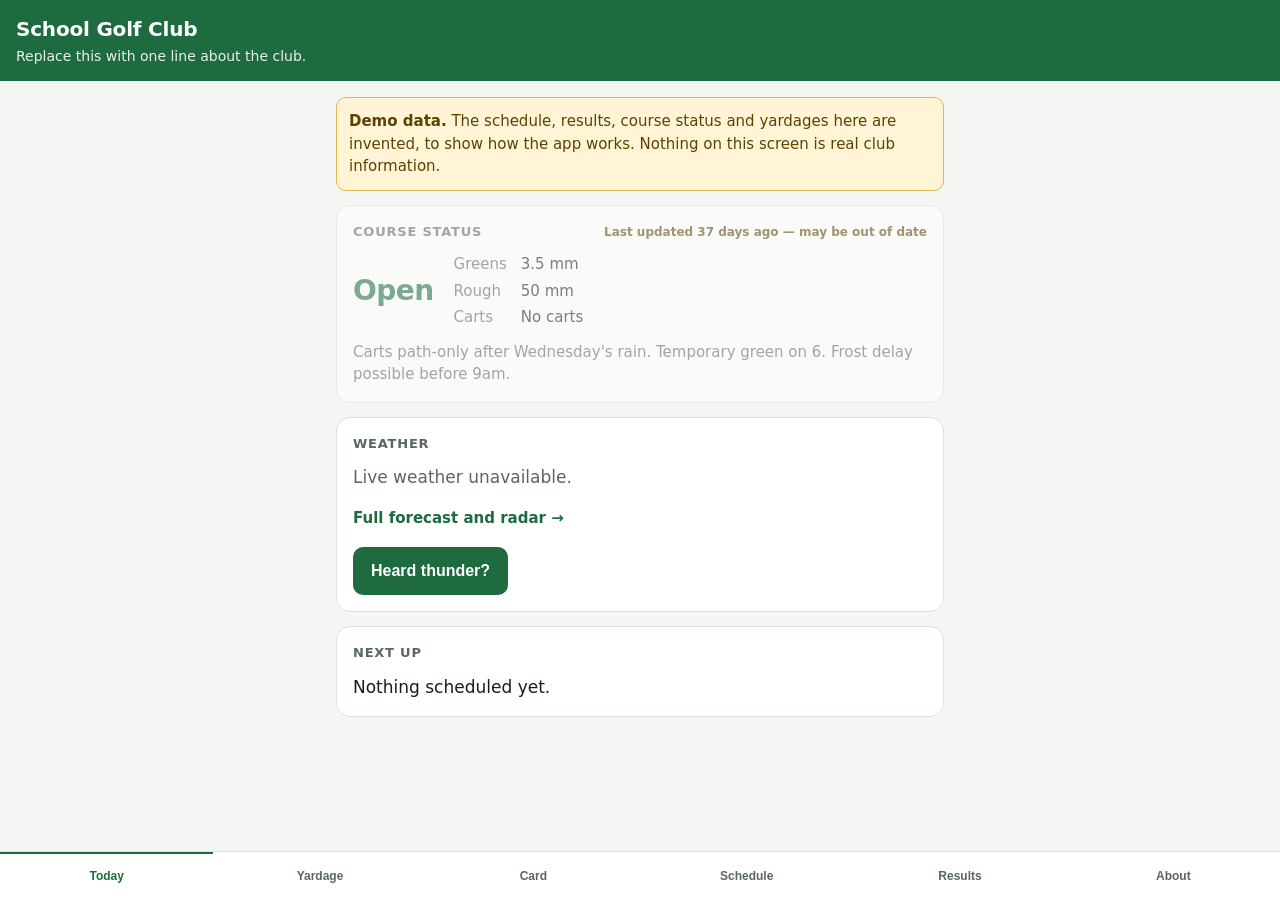
==== index.html @ f20c313f "first commit" ====
<!doctype html>
<html lang="en">
<head>
<meta charset="utf-8">
<meta name="viewport" content="width=device-width, initial-scale=1, viewport-fit=cover">
<title>School Golf Club</title>
<meta name="theme-color" content="#1d6b3f">
<link rel="manifest" href="manifest.webmanifest">
<link rel="apple-touch-icon" href="icons/icon-192.png">
<meta name="apple-mobile-web-app-capable" content="yes">
<meta name="apple-mobile-web-app-status-bar-style" content="black-translucent">
<link rel="stylesheet" href="app.css">
<link rel="stylesheet" href="map.css">
</head>
<body>

<header class="topbar">
  <h1 id="clubName">Golf Club</h1>
  <p id="tagline"></p>
</header>

<main>
  <!-- Sits above every tab while club.json has "demo": true. -->
  <div class="banner hidden" id="demoBanner">
    <strong>Demo data.</strong> The schedule, results, course status and
    yardages here are invented, to show how the app works. Nothing on this
    screen is real club information.
  </div>

  <!-- ───────── Today ───────── -->
  <section class="view" id="view-today">
    <div class="card" id="statusCard">
      <div class="card-head">
        <h2>Course status</h2>
        <span class="stamp" id="statusStamp"></span>
      </div>
      <div class="status-grid">
        <div class="status-big" id="statusOpen">—</div>
        <dl class="kv">
          <dt>Greens</dt><dd id="greenHeight">—</dd>
          <dt>Rough</dt><dd id="roughHeight">—</dd>
          <dt>Carts</dt><dd id="cartsAllowed">—</dd>
        </dl>
      </div>
      <p class="note" id="statusNotes"></p>
    </div>

    <div class="card" id="weatherCard">
      <div class="card-head">
        <h2>Weather</h2>
        <span class="stamp" id="weatherStamp"></span>
      </div>
      <div id="weatherBody" class="loading">Loading forecast…</div>

      <!-- Thunder can be audible long before a forecast says "storm", so this
           is always available rather than only when the API reports one. -->
      <button class="btn-small btn-thunder" id="btnThunder">Heard thunder?</button>

      <div class="alert hidden" id="stormAlert">
        <strong>Thunderstorm risk.</strong>
        <p class="alert-p">
          Stop play. Get inside a building or a hard-topped vehicle. Put the
          clubs down — they are metal.
        </p>
        <p class="alert-p">
          <strong>Not safe:</strong> golf carts, course shelters, trees, open
          ground, water, metal fences.
        </p>

        <div class="thunder">
          <div class="thunder-clock" id="thunderClock">
            Wait 30 minutes from the last thunder.
          </div>
          <button class="btn-small" id="btnThunderAgain">Heard it again — restart</button>
        </div>

        <p class="alert-p alert-fine">
          Any new thunder or lightning restarts the 30 minutes. Standard school
          policy is to suspend play when lightning is within 10 miles and to
          wait a full 30 minutes after the last one.
        </p>
      </div>
    </div>

    <div class="card">
      <div class="card-head"><h2>Next up</h2></div>
      <div id="nextEvent" class="loading">Loading…</div>
    </div>
  </section>

  <!-- ───────── Yardage ───────── -->
  <section class="view hidden" id="view-yardage">
    <!-- Shown instead of the live feature while features.yardage is "preview":
         says what is coming, shows no numbers. -->
    <div class="card hidden" id="yardagePreviewCard">
      <div class="card-head">
        <h2>Distance to green</h2>
        <span class="stamp">Not ready yet</span>
      </div>
      <p class="preview-lead">
        How far you are from the front, center and back of the green on every
        hole, with a map showing where you are standing.
      </p>
      <ul class="preview-list">
        <li>Works with no signal — GPS comes from satellites, not the network.</li>
        <li>Your location stays on your phone. Nothing is sent anywhere.</li>
        <li>Distance only, so it stays legal for tournament play.</li>
      </ul>
      <p class="note">
        This switches on once the home course has been measured, hole by hole.
        Until then it shows no yardages at all — a number that is wrong is
        worse than no number, because you would club off it.
      </p>
    </div>

    <div class="banner hidden" id="unmappedBanner">
      <strong>Course not mapped yet.</strong> The layout below is
      <b id="exampleCourseName">an example course</b> — a real one, standing in
      so the map and the distances can be seen working on real holes. The marker
      is an example ball, not where you are. Walk your own course with
      <a href="tools/map-course.html">the mapping tool</a>, then paste the result
      into <code>data/course.json</code>.
      <span class="credit" id="courseCredit"></span>
    </div>

    <div class="card gps-card">
      <div class="card-head">
        <h2>Distance to green</h2>
        <button class="btn-small" id="btnLocate">Locate me</button>
      </div>

      <div class="hole-pick">
        <button class="btn-small" id="holePrev" aria-label="Previous hole">‹</button>
        <div class="hole-label">
          <span id="holeNum">—</span>
          <small id="holeMeta"></small>
        </div>
        <button class="btn-small" id="holeNext" aria-label="Next hole">›</button>
      </div>

      <div class="yardages">
        <div class="yd"><span class="yd-num" id="ydBack">—</span><span class="yd-tag">Back</span></div>
        <div class="yd yd-main"><span class="yd-num" id="ydCenter">—</span><span class="yd-tag">Center</span></div>
        <div class="yd"><span class="yd-num" id="ydFront">—</span><span class="yd-tag">Front</span></div>
      </div>

      <p class="accuracy" id="accuracy">Tap “Locate me” to start.</p>

      <!-- Why the big number is large: you are on the course, but not on the
           hole being shown. -->
      <p class="accuracy hole-hint hidden" id="holeHint"></p>

      <!-- Local knowledge for this hole, from data/course.json. -->
      <p class="hole-note hidden" id="holeNote"></p>
      <p class="note rules-note">
        Distance only — no slope or club advice, so this stays conforming under
        Rule 4.3a for tournament play.
      </p>
    </div>

    <div class="card" id="mapCard">
      <div class="card-head">
        <h2>Where you are</h2>
        <button class="btn-small" id="btnMapView" aria-pressed="false">Whole course</button>
      </div>

      <svg class="map" id="holeMap" viewBox="0 0 320 400" role="img"
           aria-label="Course map"></svg>

      <div class="legend">
        <span><i class="swatch tee"></i>Tee</span>
        <span><i class="swatch pin"></i>Green</span>
        <span><i class="swatch sand"></i>Sand</span>
        <span><i class="swatch me"></i>You</span>
      </div>

      <p class="note" id="mapNote"></p>
    </div>
  </section>

  <!-- ───────── Card ───────── -->
  <section class="view hidden" id="view-card">
    <div id="cardBody"></div>
  </section>

  <!-- ───────── Schedule ───────── -->
  <section class="view hidden" id="view-schedule">
    <div id="scheduleList" class="loading">Loading…</div>
  </section>

  <!-- ───────── Results ───────── -->
  <section class="view hidden" id="view-results">
    <!-- Shown instead of the live list while features.results is "preview". -->
    <div class="card hidden" id="resultsPreviewCard">
      <div class="card-head">
        <h2>Match results</h2>
        <span class="stamp">Not ready yet</span>
      </div>
      <p class="preview-lead">
        How the team did in every match this season, posted after each one is
        played.
      </p>
      <ul class="preview-list">
        <li>Put up by the coach after the match — not live scoring during play.</li>
        <li>A season list, with the detail of each match behind it.</li>
      </ul>
      <p class="note">
        This switches on once the scoring format is settled and the first match
        has been played.
      </p>
    </div>

    <div id="resultsList" class="loading">Loading…</div>
  </section>

  <!-- ───────── About ───────── -->
  <section class="view hidden" id="view-about">
    <div class="card">
      <div class="card-head"><h2>About the club</h2></div>
      <div id="aboutText"></div>
    </div>
    <div class="card">
      <div class="card-head"><h2>Contacts</h2></div>
      <dl class="kv" id="contactList"></dl>
    </div>
    <div class="card" id="photoCard">
      <div class="card-head"><h2>Photos</h2></div>
      <div class="photos" id="photoGrid"></div>
    </div>
  </section>
</main>

<nav class="tabbar" role="tablist">
  <button class="tab active" data-view="today"    role="tab">Today</button>
  <button class="tab"        data-view="yardage"  role="tab">Yardage</button>
  <button class="tab"        data-view="card"     role="tab">Card</button>
  <button class="tab"        data-view="schedule" role="tab">Schedule</button>
  <button class="tab"        data-view="results"  role="tab">Results</button>
  <button class="tab"        data-view="about"    role="tab">About</button>
</nav>

<script src="map.js"></script>
<script src="card.js"></script>
<script src="app.js"></script>
</body>
</html>
---- app.css ----
/* Designed for use outdoors: strong contrast, large type, big tap targets. */

:root {
  --green:      #1d6b3f;
  --green-dark: #14512f;
  --bg:         #f4f6f3;
  --surface:    #ffffff;
  --text:       #16201a;
  --text-dim:   #5a6760;
  --line:       #dbe2dc;
  --warn-bg:    #fff4d6;
  --warn-line:  #e0b84a;
  --warn-text:  #5c4300;
  --alert-bg:   #ffe5e2;
  --alert-line: #d9544a;
  --alert-text: #7a1c15;
  --tap: 48px;
}

@media (prefers-color-scheme: dark) {
  :root:not([data-theme="light"]) {
    --green:      #4bbd7a;
    --green-dark: #2f9159;
    --bg:         #11150f;
    --surface:    #1b211c;
    --text:       #eaf0ea;
    --text-dim:   #9aa79f;
    --line:       #2e382f;
    --warn-bg:    #3a2f0d;
    --warn-line:  #8a6f1f;
    --warn-text:  #f0dca0;
    --alert-bg:   #3d1512;
    --alert-line: #b8463c;
    --alert-text: #ffcdc7;
  }
}

* { box-sizing: border-box; }

body {
  margin: 0;
  background: var(--bg);
  color: var(--text);
  font: 17px/1.5 -apple-system, BlinkMacSystemFont, "Segoe UI", system-ui, sans-serif;
  -webkit-text-size-adjust: 100%;
  padding-bottom: calc(var(--tap) + 32px + env(safe-area-inset-bottom));
}

.hidden { display: none !important; }
.loading { color: var(--text-dim); padding: 4px 0; }

/* ── Header ── */
.topbar {
  background: var(--green);
  color: #fff;
  padding: calc(14px + env(safe-area-inset-top)) 16px 14px;
}
.topbar h1 { margin: 0; font-size: 1.25rem; letter-spacing: -0.01em; }
.topbar p  { margin: 2px 0 0; font-size: 0.875rem; opacity: 0.9; }

main { padding: 16px; max-width: 640px; margin: 0 auto; }

/* ── Cards ── */
.card {
  background: var(--surface);
  border: 1px solid var(--line);
  border-radius: 14px;
  padding: 16px;
  margin-bottom: 14px;
}
.card-head {
  display: flex; align-items: baseline; justify-content: space-between;
  gap: 4px 12px; margin-bottom: 12px; flex-wrap: wrap;
}
.card-head h2 {
  margin: 0; font-size: 0.8125rem; font-weight: 700;
  text-transform: uppercase; letter-spacing: 0.06em; color: var(--text-dim);
}
/* The header must never squeeze; a long "last updated" note wraps below it. */
.card-head h2 { flex: 0 0 auto; }
.stamp { font-size: 0.75rem; color: var(--text-dim); margin-left: auto; }

/* A status panel nobody has refreshed is worse than none — fade it. */
.card.stale { opacity: 0.55; }
.card.stale .stamp { color: var(--warn-text); font-weight: 600; }

/* ── Course status ── */
.status-grid { display: flex; align-items: center; gap: 20px; flex-wrap: wrap; }
.status-big { font-size: 1.75rem; font-weight: 700; letter-spacing: -0.02em; }
.status-big.open   { color: var(--green); }
.status-big.closed { color: var(--alert-line); }

dl.kv { display: grid; grid-template-columns: auto 1fr; gap: 4px 14px; margin: 0; font-size: 0.9375rem; }
dl.kv dt { color: var(--text-dim); }
dl.kv dd { margin: 0; font-variant-numeric: tabular-nums; }

.note { margin: 12px 0 0; font-size: 0.9375rem; color: var(--text-dim); }
.hole-note {
  margin: 12px 0 0; padding: 10px 12px;
  background: var(--bg); border-radius: 10px;
  font-size: 0.9375rem; line-height: 1.45;
}
.lineup-head {
  margin-top: 10px; font-weight: 600; color: var(--text);
}
.rules-note { font-size: 0.8125rem; border-top: 1px solid var(--line); padding-top: 10px; }

/* ── Weather ── */
.wx-now { display: flex; align-items: baseline; gap: 10px; flex-wrap: wrap; margin-bottom: 10px; }
.wx-temp { font-size: 2rem; font-weight: 700; letter-spacing: -0.02em; }
.wx-desc { color: var(--text-dim); }
.wx-row { display: flex; gap: 18px; flex-wrap: wrap; font-size: 0.9375rem; }
.wx-row + .wx-row { margin-top: 6px; }
.wx-row span { font-variant-numeric: tabular-nums; }
.wx-row b { font-weight: 600; }

.wx-fail { color: var(--text-dim); }
.wx-link {
  display: inline-block; margin-top: 10px; padding: 6px 0;
  color: var(--green); font-weight: 600; font-size: 0.9375rem;
  text-decoration: none;
}
.wx-link:hover, .wx-link:focus { text-decoration: underline; }

.alert, .banner {
  border-radius: 10px; padding: 12px; font-size: 0.9375rem; margin-top: 12px;
}
.alert  { background: var(--alert-bg); border: 1px solid var(--alert-line); color: var(--alert-text); }
.banner { background: var(--warn-bg);  border: 1px solid var(--warn-line);  color: var(--warn-text); margin: 0 0 14px; }
.banner a { color: inherit; }
.banner code { font-size: 0.875em; }

/* ── Yardage: preview placeholder ── */
.preview-lead { margin: 0 0 12px; }
.preview-list { margin: 0; padding-left: 20px; font-size: 0.9375rem; color: var(--text-dim); }
.preview-list li { margin-bottom: 6px; }
.preview-list li:last-child { margin-bottom: 0; }

/* ── Yardage ── */
.hole-pick { display: flex; align-items: center; justify-content: space-between; gap: 12px; margin-bottom: 18px; }
.hole-label { text-align: center; flex: 1; }
.hole-label span { display: block; font-size: 1.375rem; font-weight: 700; }
.hole-label small { color: var(--text-dim); font-size: 0.875rem; }

.yardages { display: flex; align-items: flex-end; justify-content: space-around; gap: 8px; }
.yd { text-align: center; flex: 1; }
.yd-num { display: block; font-size: 1.75rem; font-weight: 600; font-variant-numeric: tabular-nums; }
.yd-main .yd-num { font-size: 3.25rem; font-weight: 800; color: var(--green); letter-spacing: -0.03em; }
.yd-tag {
  display: block; font-size: 0.75rem; text-transform: uppercase;
  letter-spacing: 0.06em; color: var(--text-dim); margin-top: 2px;
}
.accuracy { margin: 16px 0 0; font-size: 0.875rem; color: var(--text-dim); }
.accuracy.poor { color: var(--warn-text); font-weight: 600; }
.hole-hint { margin-top: 4px; font-weight: 600; color: var(--green-dark); }

/* ── Buttons ── */
.btn-small {
  min-height: var(--tap); min-width: var(--tap);
  padding: 0 18px; font-size: 1rem; font-weight: 600;
  color: #fff; background: var(--green); border: 0; border-radius: 10px;
  cursor: pointer; -webkit-tap-highlight-color: transparent;
}
.btn-small:active { background: var(--green-dark); }

.btn-quiet { background: var(--text-dim); }
.btn-quiet:active { background: var(--text); }

/* ── Lightning ── */
.btn-thunder { margin-top: 12px; }
.alert-p { margin: 8px 0 0; }
.alert-fine { font-size: 0.8125rem; opacity: 0.85; }
.thunder {
  display: flex; align-items: center; gap: 12px; flex-wrap: wrap;
  margin-top: 12px;
}
.thunder-clock {
  font-size: 1.25rem; font-weight: 700; font-variant-numeric: tabular-nums;
  flex: 1 1 160px;
}
.thunder-clock.clear { color: var(--green-dark); font-size: 1rem; }

/* ── Scorecard ── */
.card-totals { display: flex; align-items: center; gap: 20px; flex-wrap: wrap; }
.total-big { font-size: 2rem; font-weight: 700; letter-spacing: -0.02em; }
.total-big small { font-size: 1rem; font-weight: 600; color: var(--text-dim); }
.card-actions { display: flex; gap: 10px; flex-wrap: wrap; margin-top: 14px; }

.hole-row { padding: 10px 0; border-top: 1px solid var(--line); }
.hole-row:first-child { border-top: 0; padding-top: 0; }
.hole-row-top { display: flex; align-items: center; justify-content: space-between; gap: 12px; }
.hole-row-bottom {
  display: flex; align-items: center; gap: 8px; flex-wrap: wrap; margin-top: 8px;
}
.hole-id { font-size: 1.125rem; font-weight: 700; }
.hole-id small { font-size: 0.8125rem; font-weight: 500; color: var(--text-dim); }
.chip-label { font-size: 0.875rem; color: var(--text-dim); }

.step { display: flex; align-items: center; gap: 4px; }
.step-btn {
  min-height: var(--tap); min-width: 44px;
  font-size: 1.25rem; font-weight: 700; line-height: 1;
  color: var(--text); background: var(--bg);
  border: 1px solid var(--line); border-radius: 10px;
  cursor: pointer; -webkit-tap-highlight-color: transparent;
}
.step-btn:active { background: var(--line); }
.step-val {
  min-width: 2ch; text-align: center;
  font-size: 1.125rem; font-weight: 700; font-variant-numeric: tabular-nums;
}
.chip {
  min-height: var(--tap); padding: 0 10px;
  font-size: 0.8125rem; font-weight: 600;
  color: var(--text-dim); background: var(--bg);
  border: 1px solid var(--line); border-radius: 20px;
  cursor: pointer; -webkit-tap-highlight-color: transparent;
}
.chip.on { background: var(--green); border-color: var(--green); color: #fff; }

/* ── Lists ── */
.item {
  background: var(--surface); border: 1px solid var(--line);
  border-radius: 14px; padding: 14px 16px; margin-bottom: 10px;
}
.item-head { display: flex; justify-content: space-between; gap: 12px; align-items: baseline; }
.item-title { font-weight: 650; }
.item-date { font-size: 0.875rem; color: var(--text-dim); white-space: nowrap; font-variant-numeric: tabular-nums; }
.item-sub { font-size: 0.9375rem; color: var(--text-dim); margin-top: 3px; }
.pill {
  display: inline-block; font-size: 0.6875rem; font-weight: 700;
  text-transform: uppercase; letter-spacing: 0.06em;
  padding: 3px 8px; border-radius: 20px; margin-right: 8px;
  background: var(--green); color: #fff;
}
.pill.match { background: var(--green-dark); }
.pill.loss  { background: var(--alert-line); }

table.card-table { width: 100%; border-collapse: collapse; margin-top: 10px; font-size: 0.9375rem; }
table.card-table td { padding: 6px 0; border-top: 1px solid var(--line); }
table.card-table td:last-child { text-align: right; font-variant-numeric: tabular-nums; font-weight: 600; }
table.card-table tr.dropped { color: var(--text-dim); }
table.card-table tr.dropped td:last-child { font-weight: 400; text-decoration: line-through; }

.photos { display: grid; grid-template-columns: repeat(auto-fill, minmax(140px, 1fr)); gap: 10px; }
.photos figure { margin: 0; }
.photos img { width: 100%; border-radius: 10px; display: block; }
.photos figcaption { font-size: 0.8125rem; color: var(--text-dim); margin-top: 4px; }

/* ── Tab bar ── */
.tabbar {
  position: fixed; bottom: 0; left: 0; right: 0;
  display: flex; background: var(--surface);
  border-top: 1px solid var(--line);
  padding-bottom: env(safe-area-inset-bottom);
  z-index: 10;
}
.tab {
  flex: 1; min-height: var(--tap); padding: 6px 2px;
  border: 0; background: none; color: var(--text-dim);
  font-size: 0.75rem; font-weight: 600; cursor: pointer;
  -webkit-tap-highlight-color: transparent;
}
.tab.active { color: var(--green); box-shadow: inset 0 2px 0 var(--green); }

.credit { display: block; margin-top: 6px; font-size: 0.75rem; opacity: 0.85; }
---- map.css ----
/* Course map styling, shared by the Yardage tab and tools/map-course.html.

   Every colour is a CSS variable defined by the host page, so the map follows
   light and dark mode without any JavaScript. The one exception is the "you"
   marker: it must stay clearly non-green against both themes, so it gets its
   own variable here rather than borrowing one. */

:root {
  --map-me: #e95a46;
  /* Sand has to read as sand in both themes: warm and pale against the green,
     but dimmed in the dark so a hole with ten bunkers does not glow. */
  --map-sand: #e3d6a8;
  --map-sand-edge: #c2b074;
}

@media (prefers-color-scheme: dark) {
  :root:not([data-theme="light"]) {
    --map-me: #ff8068;
    --map-sand: #6b6038;
    --map-sand-edge: #8d7f4c;
  }
}

svg.map {
  width: 100%; height: auto; display: block;
  border-radius: 10px; background: var(--bg); border: 1px solid var(--line);
}

/* An example layout is fenced off visually as well as in words. */
svg.map.example { border-style: dashed; }

.map .fairway { stroke: var(--green); stroke-width: 16; stroke-linecap: round;
                stroke-linejoin: round; fill: none; opacity: 0.15; }
.map .play  { stroke: var(--text-dim); stroke-width: 1.5; fill: none; opacity: 0.5; stroke-dasharray: 5 4; }
/* Round joins soften what the vertex budget leaves behind: a simplified
   outline has corners a real bunker does not. */
.map .bunker { fill: var(--map-sand); stroke: var(--map-sand-edge);
               stroke-width: 0.75; stroke-linejoin: round; }
.map .green { stroke: var(--green); stroke-width: 8; stroke-linecap: round; fill: none; opacity: 0.3; }
.map .tee   { fill: var(--surface); stroke: var(--green); stroke-width: 2.5; }
.map .pin   { fill: var(--green); }
.map .label { fill: var(--text-dim); font: 700 11px -apple-system, system-ui, sans-serif; }
/* Invisible but tappable: 'transparent' takes pointer events where
   'none' would let them straight through to the map behind. */
.map .hole-hit { fill: transparent; cursor: pointer; }

.map .me      { fill: var(--map-me); stroke: var(--surface); stroke-width: 2; }
.map .me-ring { fill: var(--map-me); opacity: 0.15; }
.map .aim     { stroke: var(--map-me); stroke-width: 1.5; opacity: 0.7; stroke-dasharray: 2 3; }
.map .latest  { fill: none; stroke: var(--map-me); stroke-width: 2.5; }

.map .north     { stroke: var(--text-dim); stroke-width: 1.5; opacity: 0.7; }
.map .north-tip { fill: var(--text-dim); opacity: 0.7; }
.map .scale     { stroke: var(--text-dim); stroke-width: 1.5; opacity: 0.7; }
.map .scale-txt { fill: var(--text-dim); font: 10px -apple-system, system-ui, sans-serif; }
.map .empty-txt { fill: var(--text-dim); font: 14px -apple-system, system-ui, sans-serif; }
.map .watermark {
  fill: var(--text-dim); opacity: 0.35;
  font: 700 17px -apple-system, system-ui, sans-serif;
  letter-spacing: 0.04em;
}

.legend {
  display: flex; flex-wrap: wrap; gap: 6px 16px;
  font-size: 0.8125rem; color: var(--text-dim); margin: 10px 0 0;
}
.legend span { display: flex; align-items: center; gap: 6px; }
.swatch { width: 12px; height: 12px; border-radius: 50%; display: inline-block; }
.swatch.tee { background: var(--surface); border: 2px solid var(--green); }
.swatch.pin { background: var(--green); }
.swatch.me  { background: var(--map-me); }
.swatch.sand { background: var(--map-sand); border: 1px solid var(--map-sand-edge); }
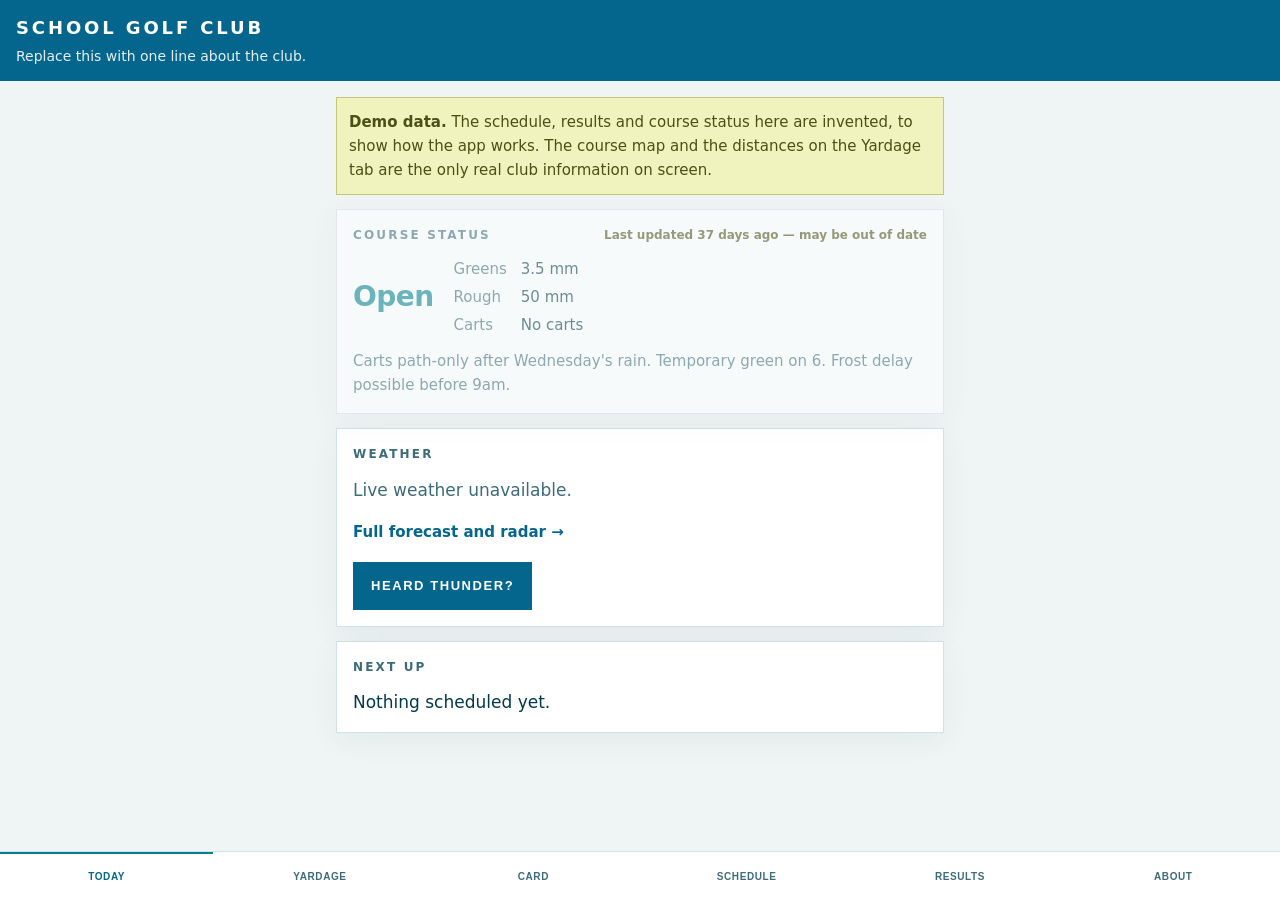
==== commit 331d15c2: "Map the real course: Blair Academy, and forecast for it data/course.json was Pebble Beach standing i" ====
--- a/index.html
+++ b/index.html
@@ -22,9 +22,9 @@
 <main>
   <!-- Sits above every tab while club.json has "demo": true. -->
   <div class="banner hidden" id="demoBanner">
-    <strong>Demo data.</strong> The schedule, results, course status and
-    yardages here are invented, to show how the app works. Nothing on this
-    screen is real club information.
+    <strong>Demo data.</strong> The schedule, results and course status here
+    are invented, to show how the app works. The course map and the distances
+    on the Yardage tab are the only real club information on screen.
   </div>
 
   <!-- ───────── Today ───────── -->
@@ -161,7 +161,13 @@
     <div class="card" id="mapCard">
       <div class="card-head">
         <h2>Where you are</h2>
-        <button class="btn-small" id="btnMapView" aria-pressed="false">Whole course</button>
+        <div class="map-btns">
+          <!-- Only meaningful on a single hole: the course view is north-up
+               already, so this hides itself there. -->
+          <button class="btn-small btn-quiet" id="btnMapRotate"
+                  aria-pressed="false">North up</button>
+          <button class="btn-small" id="btnMapView" aria-pressed="false">Whole course</button>
+        </div>
       </div>
 
       <svg class="map" id="holeMap" viewBox="0 0 320 400" role="img"
@@ -175,6 +181,11 @@
       </div>
 
       <p class="note" id="mapNote"></p>
+
+      <!-- Where the hole coordinates came from. The ODbL asks for the credit
+           to travel with the data, and an example course prints it in the
+           banner instead — which a mapped course never shows. -->
+      <p class="note credit hidden" id="courseSource"></p>
     </div>
   </section>
 
--- a/app.css
+++ b/app.css
@@ -1,37 +1,74 @@
 /* Designed for use outdoors: strong contrast, large type, big tap targets. */
 
 :root {
-  --green:      #1d6b3f;
-  --green-dark: #14512f;
-  --bg:         #f4f6f3;
+  /* Brand, after Leeds Golf Centre: navy and slate on white. --brand carries
+     the interface — header, buttons, chips, the big yardage. --green is NOT
+     the brand any more; it is grass, and only the course map and the "open"
+     status use it. A navy fairway would be unreadable as a golf map, which is
+     the one thing this palette must not cost. */
+  /* Palette: 05668D • 028090 • 00A896 • 02C39A • F0F3BD.
+
+     Roles were assigned by measuring, not by taste. Carrying white text, the
+     five run 6.38 / 4.67 / 2.98 / 2.26 / 1.15 against white — so only the
+     deepest can be the interface colour, the next can accent, the two greens
+     are for the map where they sit under a band at 0.15 opacity, and the
+     cream can only ever be a background. Which is exactly what a caution
+     banner wants: it is the one warm colour here, so it became the banner
+     rather than the page. */
+  --brand:      #05668d;
+  --brand-dark: #044e6b;   /* derived, for :active */
+  --accent:     #028090;
+
+  --green:      #00a896;   /* grass, on the map only */
+  --green-dark: #028090;   /* "Open" as text needs 4.5:1; 00A896 is 2.98 */
+  --bg:         #eff5f4;
   --surface:    #ffffff;
-  --text:       #16201a;
-  --text-dim:   #5a6760;
-  --line:       #dbe2dc;
-  --warn-bg:    #fff4d6;
-  --warn-line:  #e0b84a;
-  --warn-text:  #5c4300;
+  --text:       #04384c;
+  --text-dim:   #3d6b7a;
+  --line:       #d2e1e4;
+  /* Amber stays amber — it means caution and nothing else should — but the
+     yellow is pulled back a little so it sits with navy instead of against
+     it. Contrast measured after: 8.4:1 light, 10.2:1 dark. */
+  --warn-bg:    #f0f3bd;   /* the palette's cream, doing the job it can do */
+  --warn-line:  #c2c873;
+  --warn-text:  #4b5015;
   --alert-bg:   #ffe5e2;
   --alert-line: #d9544a;
   --alert-text: #7a1c15;
+  /* The loss pill is 11px bold on a colour fill, so it needs 4.5:1 like any
+     small text. --alert-line is tuned for borders and large figures and
+     only reaches 3.95:1 under white; this is the same red, darker. */
+  --pill-loss:  #c0392b;
   --tap: 48px;
 }
 
 @media (prefers-color-scheme: dark) {
   :root:not([data-theme="light"]) {
-    --green:      #4bbd7a;
-    --green-dark: #2f9159;
-    --bg:         #11150f;
-    --surface:    #1b211c;
-    --text:       #eaf0ea;
-    --text-dim:   #9aa79f;
-    --line:       #2e382f;
-    --warn-bg:    #3a2f0d;
-    --warn-line:  #8a6f1f;
-    --warn-text:  #f0dca0;
+    /* Navy cannot be a fill on a dark screen, so it lightens — and the text
+       on it comes from --surface, which darkens to match. Same trick as the
+       green it replaces. */
+    /* The palette is a light-mode one, so the dark surfaces are derived from
+       its deepest colour. The order flips: on a dark screen the interface
+       colour has to be a LIGHT fill, so the mint leads and the deep petrol
+       becomes the background it sits on. */
+    --brand:      #02c39a;
+    --brand-dark: #00a896;
+    --accent:     #00a896;
+
+    --green:      #02c39a;
+    --green-dark: #00a896;
+    --bg:         #04242c;
+    --surface:    #083a45;
+    --text:       #e6f4f1;
+    --text-dim:   #9bbfc4;
+    --line:       #11505d;
+    --warn-bg:    #3a3c1e;
+    --warn-line:  #8a8d45;
+    --warn-text:  #f0f3bd;   /* the cream again, as text this time */
     --alert-bg:   #3d1512;
     --alert-line: #b8463c;
     --alert-text: #ffcdc7;
+    --pill-loss:  #b8463c;   /* already 5.28:1 under white */
   }
 }
 
@@ -41,7 +78,7 @@
   margin: 0;
   background: var(--bg);
   color: var(--text);
-  font: 17px/1.5 -apple-system, BlinkMacSystemFont, "Segoe UI", system-ui, sans-serif;
+  font: 17px/1.6 -apple-system, BlinkMacSystemFont, "Segoe UI", system-ui, sans-serif;
   -webkit-text-size-adjust: 100%;
   padding-bottom: calc(var(--tap) + 32px + env(safe-area-inset-bottom));
 }
@@ -51,11 +88,21 @@
 
 /* ── Header ── */
 .topbar {
-  background: var(--green);
-  color: #fff;
+  background: var(--brand);
+  /* Not #fff: see .btn-small. The bar is --brand, which goes LIGHT in dark
+     mode, and white on it would measure 2.37:1. */
+  color: var(--surface);
   padding: calc(14px + env(safe-area-inset-top)) 16px 14px;
 }
-.topbar h1 { margin: 0; font-size: 1.25rem; letter-spacing: -0.01em; }
+/* Their headings are uppercase and tracked wide — 0.2em at display size,
+   0.3em on section titles. That treatment, not the typeface, is what carries
+   the look, which matters because their face (Larsseit) is licensed and this
+   app loads no web font: a font request is one more thing to fail on the
+   back nine. */
+.topbar h1 {
+  margin: 0; font-size: 1.125rem; font-weight: 700;
+  text-transform: uppercase; letter-spacing: 0.16em;
+}
 .topbar p  { margin: 2px 0 0; font-size: 0.875rem; opacity: 0.9; }
 
 main { padding: 16px; max-width: 640px; margin: 0 auto; }
@@ -64,21 +111,29 @@
 .card {
   background: var(--surface);
   border: 1px solid var(--line);
-  border-radius: 14px;
+  border-radius: 0;
   padding: 16px;
   margin-bottom: 14px;
+  /* Their cards float on a wide, almost invisible shadow. Kept alongside the
+     hairline border rather than instead of it: a shadow alone disappears on a
+     phone held in sunlight, which is where this one is read. */
+  box-shadow: 0 7px 28px rgba(21, 47, 79, 0.06);
 }
 .card-head {
   display: flex; align-items: baseline; justify-content: space-between;
   gap: 4px 12px; margin-bottom: 12px; flex-wrap: wrap;
 }
 .card-head h2 {
-  margin: 0; font-size: 0.8125rem; font-weight: 700;
-  text-transform: uppercase; letter-spacing: 0.06em; color: var(--text-dim);
+  margin: 0; font-size: 0.75rem; font-weight: 700;
+  text-transform: uppercase; letter-spacing: 0.18em; color: var(--text-dim);
 }
 /* The header must never squeeze; a long "last updated" note wraps below it. */
 .card-head h2 { flex: 0 0 auto; }
 .stamp { font-size: 0.75rem; color: var(--text-dim); margin-left: auto; }
+.map-btns {
+  display: flex; gap: 8px; margin-left: auto;
+  flex-wrap: wrap; justify-content: flex-end;
+}
 
 /* A status panel nobody has refreshed is worse than none — fade it. */
 .card.stale { opacity: 0.55; }
@@ -87,7 +142,9 @@
 /* ── Course status ── */
 .status-grid { display: flex; align-items: center; gap: 20px; flex-wrap: wrap; }
 .status-big { font-size: 1.75rem; font-weight: 700; letter-spacing: -0.02em; }
-.status-big.open   { color: var(--green); }
+/* --green is the map's grass and is only 2.98:1 as text. The darker one is
+   4.67:1, which this needs: it is a word, not a fairway. */
+.status-big.open   { color: var(--green-dark); }
 .status-big.closed { color: var(--alert-line); }
 
 dl.kv { display: grid; grid-template-columns: auto 1fr; gap: 4px 14px; margin: 0; font-size: 0.9375rem; }
@@ -97,7 +154,7 @@
 .note { margin: 12px 0 0; font-size: 0.9375rem; color: var(--text-dim); }
 .hole-note {
   margin: 12px 0 0; padding: 10px 12px;
-  background: var(--bg); border-radius: 10px;
+  background: var(--bg); border-radius: 0;
   font-size: 0.9375rem; line-height: 1.45;
 }
 .lineup-head {
@@ -117,13 +174,13 @@
 .wx-fail { color: var(--text-dim); }
 .wx-link {
   display: inline-block; margin-top: 10px; padding: 6px 0;
-  color: var(--green); font-weight: 600; font-size: 0.9375rem;
+  color: var(--brand); font-weight: 600; font-size: 0.9375rem;
   text-decoration: none;
 }
 .wx-link:hover, .wx-link:focus { text-decoration: underline; }
 
 .alert, .banner {
-  border-radius: 10px; padding: 12px; font-size: 0.9375rem; margin-top: 12px;
+  border-radius: 0; padding: 12px; font-size: 0.9375rem; margin-top: 12px;
 }
 .alert  { background: var(--alert-bg); border: 1px solid var(--alert-line); color: var(--alert-text); }
 .banner { background: var(--warn-bg);  border: 1px solid var(--warn-line);  color: var(--warn-text); margin: 0 0 14px; }
@@ -145,25 +202,36 @@
 .yardages { display: flex; align-items: flex-end; justify-content: space-around; gap: 8px; }
 .yd { text-align: center; flex: 1; }
 .yd-num { display: block; font-size: 1.75rem; font-weight: 600; font-variant-numeric: tabular-nums; }
-.yd-main .yd-num { font-size: 3.25rem; font-weight: 800; color: var(--green); letter-spacing: -0.03em; }
+.yd-main .yd-num { font-size: 3.25rem; font-weight: 800; color: var(--brand); letter-spacing: -0.03em; }
 .yd-tag {
   display: block; font-size: 0.75rem; text-transform: uppercase;
-  letter-spacing: 0.06em; color: var(--text-dim); margin-top: 2px;
+  letter-spacing: 0.14em; color: var(--text-dim); margin-top: 2px;
 }
 .accuracy { margin: 16px 0 0; font-size: 0.875rem; color: var(--text-dim); }
 .accuracy.poor { color: var(--warn-text); font-weight: 600; }
-.hole-hint { margin-top: 4px; font-weight: 600; color: var(--green-dark); }
+.hole-hint { margin-top: 4px; font-weight: 600; color: var(--brand-dark); }
 
 /* ── Buttons ── */
 .btn-small {
   min-height: var(--tap); min-width: var(--tap);
-  padding: 0 18px; font-size: 1rem; font-weight: 600;
-  color: #fff; background: var(--green); border: 0; border-radius: 10px;
+  padding: 0 18px; font-size: 0.8125rem; font-weight: 700;
+  text-transform: uppercase; letter-spacing: 0.12em;
+  /* --green is a dark green in light mode and a light one in dark, because
+     it doubles as accent text. As a button fill that flips which text
+     colour works, and hard-coded white came out at 2.37:1 in dark mode — on
+     a screen read at arm's length in sunlight. --surface is white exactly
+     when --green is dark and near-black when it is light: 6.3:1 and 6.9:1. */
+  color: var(--surface); background: var(--brand); border: 0; border-radius: 0;
   cursor: pointer; -webkit-tap-highlight-color: transparent;
 }
-.btn-small:active { background: var(--green-dark); }
-
-.btn-quiet { background: var(--text-dim); }
+.btn-small:active { background: var(--brand-dark); }
+
+/* Takes its text colour from the surface rather than inheriting the white of
+   .btn-small. In dark mode --text-dim is a LIGHT grey, so white on it came out
+   at about 2.5:1 — unreadable in sunlight and failing WCAG either way. Pairing
+   it with --surface flips to dark text exactly when the background goes light:
+   5.3:1 in light mode, 6.5:1 in dark. */
+.btn-quiet { background: var(--text-dim); color: var(--surface); }
 .btn-quiet:active { background: var(--text); }
 
 /* ── Lightning ── */
@@ -201,7 +269,7 @@
   min-height: var(--tap); min-width: 44px;
   font-size: 1.25rem; font-weight: 700; line-height: 1;
   color: var(--text); background: var(--bg);
-  border: 1px solid var(--line); border-radius: 10px;
+  border: 1px solid var(--line); border-radius: 0;
   cursor: pointer; -webkit-tap-highlight-color: transparent;
 }
 .step-btn:active { background: var(--line); }
@@ -213,15 +281,16 @@
   min-height: var(--tap); padding: 0 10px;
   font-size: 0.8125rem; font-weight: 600;
   color: var(--text-dim); background: var(--bg);
-  border: 1px solid var(--line); border-radius: 20px;
+  border: 1px solid var(--line); border-radius: 0;
   cursor: pointer; -webkit-tap-highlight-color: transparent;
 }
-.chip.on { background: var(--green); border-color: var(--green); color: #fff; }
+.chip.on { background: var(--brand); border-color: var(--brand); color: var(--surface); }
 
 /* ── Lists ── */
 .item {
   background: var(--surface); border: 1px solid var(--line);
-  border-radius: 14px; padding: 14px 16px; margin-bottom: 10px;
+  border-radius: 0; padding: 14px 16px; margin-bottom: 10px;
+  box-shadow: 0 7px 28px rgba(21, 47, 79, 0.06);
 }
 .item-head { display: flex; justify-content: space-between; gap: 12px; align-items: baseline; }
 .item-title { font-weight: 650; }
@@ -229,12 +298,13 @@
 .item-sub { font-size: 0.9375rem; color: var(--text-dim); margin-top: 3px; }
 .pill {
   display: inline-block; font-size: 0.6875rem; font-weight: 700;
-  text-transform: uppercase; letter-spacing: 0.06em;
-  padding: 3px 8px; border-radius: 20px; margin-right: 8px;
-  background: var(--green); color: #fff;
-}
-.pill.match { background: var(--green-dark); }
-.pill.loss  { background: var(--alert-line); }
+  text-transform: uppercase; letter-spacing: 0.12em;
+  padding: 3px 8px; border-radius: 0; margin-right: 8px;
+  background: var(--brand); color: var(--surface);
+}
+.pill.match { background: var(--brand-dark); }
+/* The red stays dark in both themes, so this one really does want white. */
+.pill.loss  { background: var(--pill-loss); color: #fff; }
 
 table.card-table { width: 100%; border-collapse: collapse; margin-top: 10px; font-size: 0.9375rem; }
 table.card-table td { padding: 6px 0; border-top: 1px solid var(--line); }
@@ -244,7 +314,7 @@
 
 .photos { display: grid; grid-template-columns: repeat(auto-fill, minmax(140px, 1fr)); gap: 10px; }
 .photos figure { margin: 0; }
-.photos img { width: 100%; border-radius: 10px; display: block; }
+.photos img { width: 100%; border-radius: 0; display: block; }
 .photos figcaption { font-size: 0.8125rem; color: var(--text-dim); margin-top: 4px; }
 
 /* ── Tab bar ── */
@@ -258,9 +328,21 @@
 .tab {
   flex: 1; min-height: var(--tap); padding: 6px 2px;
   border: 0; background: none; color: var(--text-dim);
-  font-size: 0.75rem; font-weight: 600; cursor: pointer;
+  font-size: 0.625rem; font-weight: 700; cursor: pointer;
+  /* Tracked, but nothing like the 0.2em the reference uses: six labels across
+     a 375px phone leave about 60px each, and at 11px/0.08em "Schedule" and
+     "Results" came within 2px of touching. Measured down from there — past
+     this the gap stops growing and only the legibility goes. */
+  text-transform: uppercase; letter-spacing: 0.06em;
   -webkit-tap-highlight-color: transparent;
 }
-.tab.active { color: var(--green); box-shadow: inset 0 2px 0 var(--green); }
+/* The label colour carries the state; the teal rule is a second cue, not
+   the only one — it is too pale to be load-bearing. */
+.tab.active { color: var(--brand); box-shadow: inset 0 2px 0 var(--accent); }
 
 .credit { display: block; margin-top: 6px; font-size: 0.75rem; opacity: 0.85; }
+
+@media (prefers-color-scheme: dark) {
+  :root:not([data-theme="light"]) .card,
+  :root:not([data-theme="light"]) .item { box-shadow: none; }
+}
--- a/map.css
+++ b/map.css
@@ -23,7 +23,18 @@
 
 svg.map {
   width: 100%; height: auto; display: block;
-  border-radius: 10px; background: var(--bg); border: 1px solid var(--line);
+  border-radius: 0; background: var(--bg); border: 1px solid var(--line);
+  /* The page must still scroll past a map that fills most of the screen, so
+     the map claims nothing until a hold says it is being turned. */
+  touch-action: pan-y;
+}
+
+/* Held, and now following the finger. The border says so: a long press with
+   no acknowledgement reads as a dead control. */
+svg.map.turning {
+  touch-action: none;
+  border-color: var(--brand);
+  cursor: grabbing;
 }
 
 /* An example layout is fenced off visually as well as in words. */
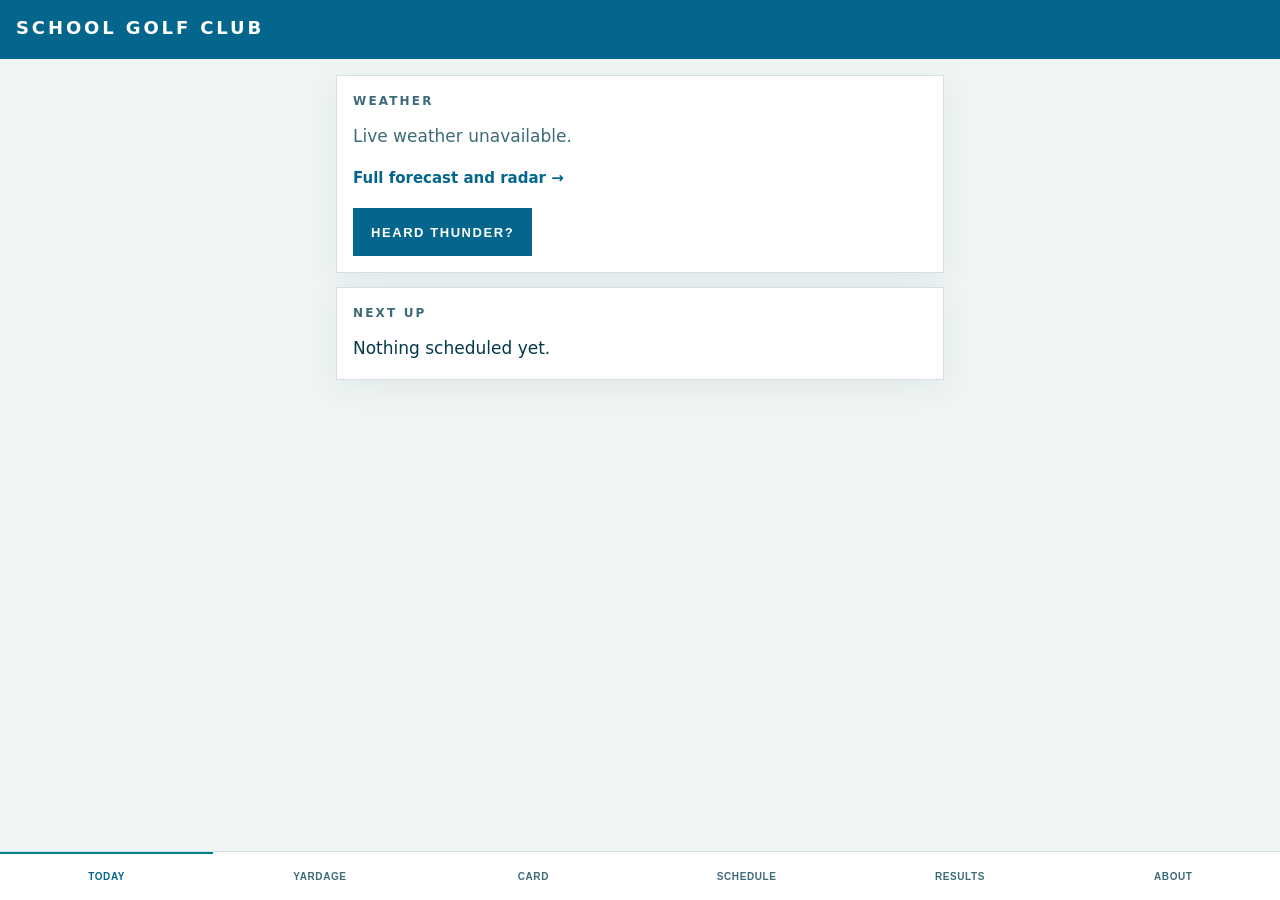
==== commit 238bf731: "Take the invented content off the published site The app was live at nickmao1994.github.io/golf_club" ====
--- a/index.html
+++ b/index.html
@@ -113,13 +113,15 @@
       </p>
     </div>
 
+    <!-- Only while data/course.json is an example layout. It warns the
+         player and nothing more: how to map a course is in the README, not
+         on a screen someone is reading on a tee. -->
     <div class="banner hidden" id="unmappedBanner">
-      <strong>Course not mapped yet.</strong> The layout below is
+      <strong>Not this club's course.</strong> The layout below is
       <b id="exampleCourseName">an example course</b> — a real one, standing in
-      so the map and the distances can be seen working on real holes. The marker
-      is an example ball, not where you are. Walk your own course with
-      <a href="tools/map-course.html">the mapping tool</a>, then paste the result
-      into <code>data/course.json</code>.
+      so the map and the distances can be seen working on real holes. The
+      marker is an example ball, not where you are, and no distance here is a
+      distance on your course.
       <span class="credit" id="courseCredit"></span>
     </div>
 
@@ -152,6 +154,10 @@
 
       <!-- Local knowledge for this hole, from data/course.json. -->
       <p class="hole-note hidden" id="holeNote"></p>
+
+      <!-- Shown while data/course.json is mapped but not yet "verified":
+           the geometry is a survey, and nobody has walked it with the card. -->
+      <p class="check-note hidden" id="courseCheck"></p>
       <p class="note rules-note">
         Distance only — no slope or club advice, so this stays conforming under
         Rule 4.3a for tournament play.
--- a/app.css
+++ b/app.css
@@ -162,6 +162,14 @@
 }
 .rules-note { font-size: 0.8125rem; border-top: 1px solid var(--line); padding-top: 10px; }
 
+/* A caveat on the numbers above it, not a footnote under them — so it takes
+   the warning colours rather than the grey of .note. */
+.check-note {
+  margin: 12px 0 0; padding: 10px 12px;
+  background: var(--warn-bg); border: 1px solid var(--warn-line);
+  color: var(--warn-text); font-size: 0.875rem; line-height: 1.45;
+}
+
 /* ── Weather ── */
 .wx-now { display: flex; align-items: baseline; gap: 10px; flex-wrap: wrap; margin-bottom: 10px; }
 .wx-temp { font-size: 2rem; font-weight: 700; letter-spacing: -0.02em; }
